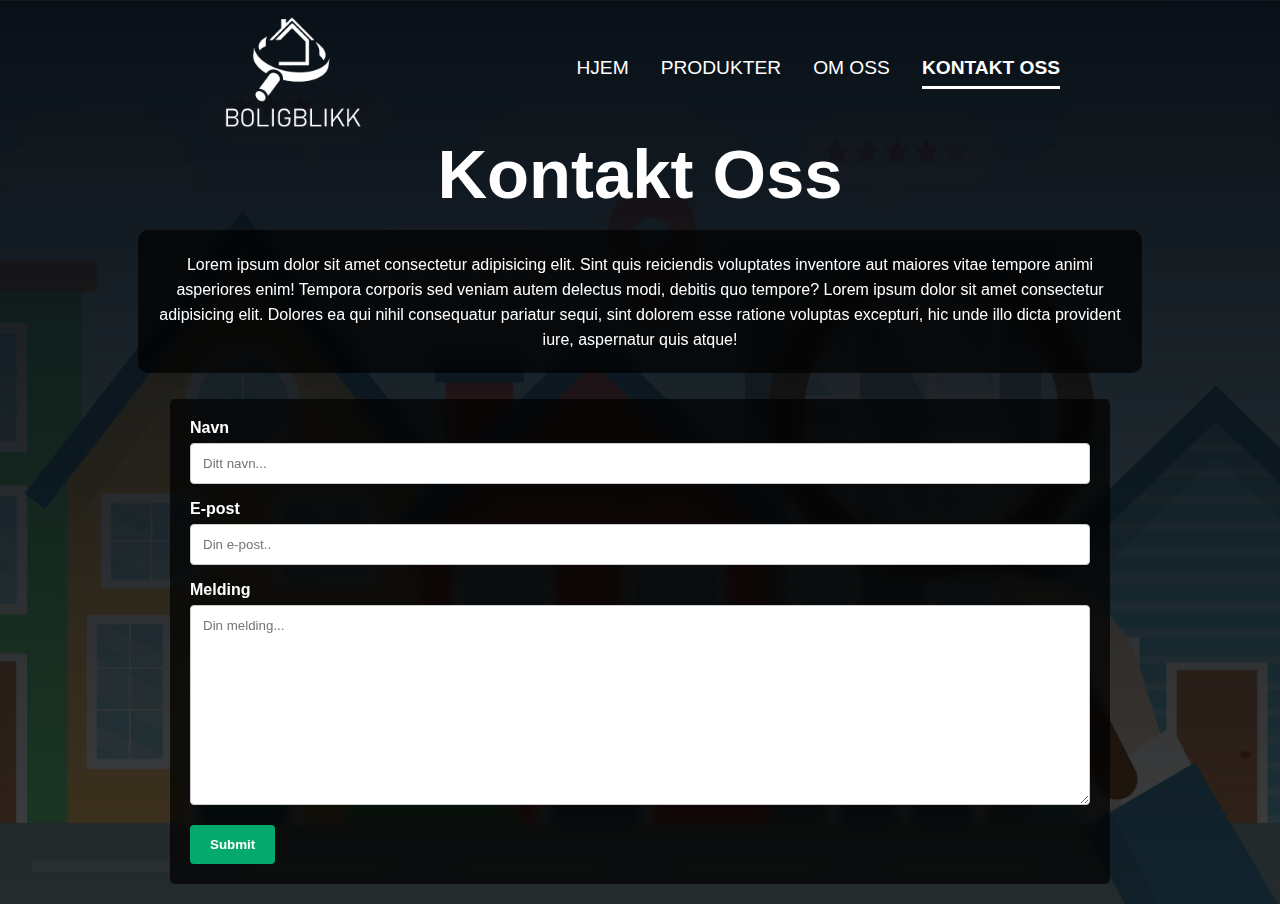
==== BoligBlikkNettside/kontaktOss.html @ 78e4384b "fixes" ====
<!DOCTYPE html>
<html>
  <head>
    <meta charset="UTF-8" />
    <meta name="viewport" content="width=device-width, initial-scale=1.0" />
    <title>BoligBlikk</title>
    <link rel="stylesheet" href="css/style.css" />
    <link rel="icon" type="image/jpg" href="media/favicon.png" />
  </head>
  <body>
    <div class="banner">
      <div class="navbar">
        
        <div class="logoContainer">
          <a href="index.html">
            <img src="media/FinalWhite.png" class="logo" /></a>
          </a>
        </div>

        <ul>
          <li><a href="index.html">Hjem</a></li>
          <li><a href="produkter.html">Produkter</a></li>
          <li><a href="omOss.html">Om oss</a></li>
          <li class="active"><a href="kontaktOss.html">Kontakt oss</a></li>
        </ul>
      </div>

        <div class="content">
          
          <div class="tittel">
              <h1>Kontakt Oss</h1>
          </div>

          <div class="beskrivelse">
            <p>Lorem ipsum dolor sit amet consectetur adipisicing elit. Sint quis reiciendis voluptates inventore aut maiores vitae tempore animi asperiores enim! Tempora corporis sed veniam autem delectus modi, debitis quo tempore? Lorem ipsum dolor sit amet consectetur adipisicing elit. Dolores ea qui nihil consequatur pariatur sequi, sint dolorem esse ratione voluptas excepturi, hic unde illo dicta provident iure, aspernatur quis atque!</p>
          </div>

          <div class="container">
            <form action="">
          
              <label for="fname">Navn</label>
              <input type="text" id="fname" name="firstname" placeholder="Ditt navn...">
          
              <label for="lname">E-post</label>
              <input type="text" id="lname" name="lastname" placeholder="Din e-post..">
          
              <label for="subject">Melding</label>
              <textarea id="subject" name="subject" placeholder="Din melding..." style="height:200px"></textarea>
          
              <input type="submit" value="Submit">
          
            </form>
          </div>
        </div>

      </div>

    </div>
  </body>
</html>
---- BoligBlikkNettside/css/style.css ----
/* Everything */
* {
    margin: 0;
    padding: 0;
    font-family: sans-serif;
    color: white;
}


/* Body */
body {
    width: 100%;
    height: auto;
    background-image: linear-gradient(rgba(9,16,24,35),rgba(0,0,0,0.75)),url(../media/4266805.jpg);
    background-size: cover;
    background-position: center;
    display: flex;
    flex-direction: column;
    align-items: center;
}


/* Navigation */
.navbar {
    /*background-color: rgba(255, 0, 0, 0.1);*/
    height: 15vh;
    width: 80vw;
    display: flex;
    flex-direction: row;
    justify-content:space-between;
    align-items: center;
}

.logo {
    margin: -1rem;
    max-height: 130%;
    min-width: 100%;
    object-fit: contain;
}

.logoContainer {
    height: 100%;
    width: 20%;
}


.navbar ul {
    display: flex;
    flex-direction: row;
}

.navbar ul li {
    list-style: none;
    display: flex;
    margin: 0 1rem;
    position: relative;
    align-items: center;
}


/* Navigation text design */
.navbar ul li a {
    text-decoration: none;
    color: #fff;
    text-transform: uppercase;
    font-size: 1.2rem;
}

.navbar ul li::after {
    content: '';
    height: 3px;
    width: 0%;
    background: #ffffff;
    position: absolute;
    left: 0;
    bottom: -10px;
    transition: 0.5s;
}

.navbar ul li:hover:after {
    width: 100%;
}

/* Style the active link and its line */
.navbar ul li.active {
    font-weight: bold; /* You can add other styles as needed */

}

.navbar ul li.active::after {
    width: 100%;
}


/* Content */
.content {
    /* background-color: rgba(0, 255, 0, 0.1); */
    height: auto;
    width: 80vw;
    display: flex;
    align-items: center;
    flex-direction: column;
    justify-content: center;
    min-height: 85vh;
}

.content h1 {
    font-size: 4.3rem
}

.content p {
    margin: 20px auto;
    font-weight: 100;
    line-height: 25px;
    text-align: center;
}

.beskrivelse {
    margin-left: 20%;
    margin-right: 20%;
    margin-top: 1%;
}

.buttonsHomepage {
    display: flex;
    flex-direction: row;
    max-width: 100%;
}

.tittel {
    margin-top: -2vw;;
}

/* Homepage buttons */
button {
    width: 13rem;
    padding: 15px 0;
    text-align: center;
    margin: 20px 10px;
    border-radius: 25px;
    font-weight: bold;
    border: 2px solid white;
    background: transparent;
    color: #fff;
    cursor: pointer;
    position: relative;
    overflow: hidden;
}

span {
    background-color: #254561;
    height: 100%;
    width: 0;
    border-radius: 25px;
    position: absolute;
    left: 0;
    bottom: 0;
    z-index: -1;
    transition: 0.2s;
}

button:hover span {
    width: 100%;
}


/* Content produkter */
.beskrivelse {
    margin: 1rem 5rem;
    background-color: rgba(0, 0, 0, 0.7);
    border-radius: 10px;
    padding: 0.1rem 1rem;
    max-width: 70%;
    min-width: 95%;
    backdrop-filter: blur(5px);
}

.produktBilder {
    display: flex;
    flex-direction: row;
    align-items: center;
}

.produktBildeTekst {
    display: flex;
    flex-direction: row;
    align-items: center;
    margin: 0 1vw;
    padding: 15px;
    background-color: rgba(0, 0, 0, 0.7);
    border-radius: 50px;
    margin-bottom: 1rem;
    max-width: 70%;
    backdrop-filter: blur(5px);
}

.produktBildeTekst p {
    margin: 1vw;
}

.produktBilde {
    max-height: 400px;
    max-width: 200px;
    width: auto;
    border-radius: 30px;
}


/* Content om oss */
.ansatte {
    background-color: rgba(0, 0, 0, 0.7);
    border-radius: 50px;
    padding: 15px;
    max-width: auto;
    display: flex;
    flex-direction: column;
    max-width: 70%;
    min-width: 95%;
    backdrop-filter: blur(5px);
}

.ansatte1 {
    display: flex;
    flex-direction: row;
    justify-content:space-between;
    margin: 0 2%;
    
}

.ansatte2 {
    display: flex;
    flex-direction: row;
    justify-content:space-evenly;
    margin-top: -2%;
}

.ansatt {
    display: flex;
    flex-direction: column;
    align-items: center;
}

.ansatt p {
    margin: 1px 0;
}

.ansattBilde {
    width: 9vw;
    border-radius: 100px;
}


/* Content kontakt oss */
input[type=text], select, textarea {
    width: 100%; /* Full width */
    padding: 12px; /* Some padding */ 
    border: 1px solid #ccc; /* Gray border */
    border-radius: 4px; /* Rounded borders */
    box-sizing: border-box; /* Make sure that padding and width stays in place */
    margin-top: 6px; /* Add a top margin */
    margin-bottom: 16px; /* Bottom margin */
    resize: vertical; /* Allow the user to vertically resize the textarea (not horizontally) */
    color: black;
  }
  
  /* Style the submit button with a specific background color etc */
  input[type=submit] {
    background-color: #04AA6D;
    color: white;
    padding: 12px 20px;
    border: none;
    border-radius: 4px;
    cursor: pointer;
    font-weight: bold;
  }
  
  /* When moving the mouse over the submit button, add a darker green color */
  input[type=submit]:hover {
    background-color: #45a049;
  }
  
  /* Add a background color and some padding around the form */
  .container {
    margin-top: 1%;
    border-radius: 5px;
    background-color: rgba(0, 0, 0, 0.7);
    padding: 20px;
    margin-left: 20%;
    margin-right: 20%;
    color: black;
    font-weight: bold;
    margin-bottom: 20px;
    width: 94%;
    max-width: 900px;
    backdrop-filter: blur(5px);
  }


/* Phone screens */
  @media only screen and (max-width: 600px) {
    .navbar {
        justify-content: space-around;
        margin: 0;
    }

    .navbar ul {
        flex-direction: column;
    }
    
    .navbar ul li {
        padding: 5% 0;
    }

    .navbar ul li a {
        font-size: 1rem;
    }

    .navbar ul li::after {
        bottom: 2px;
    }

    .logo {
        height: auto;
        width: 40%;
    }

    .produktBildeTekst {
        max-width: 90%;
    }
    
  }

  /* 1560px */
  @media only screen and (max-width: 1530px) {
    .navbar {
        justify-content: space-around;
        margin: 0;
    }

    .produktBilder {
        display: flex;
        flex-direction: column;
    }

    .produktBildeTekst {
        border-radius: 30px;
    }

    .tittel {
        margin-top: 0;
    }
 
  }
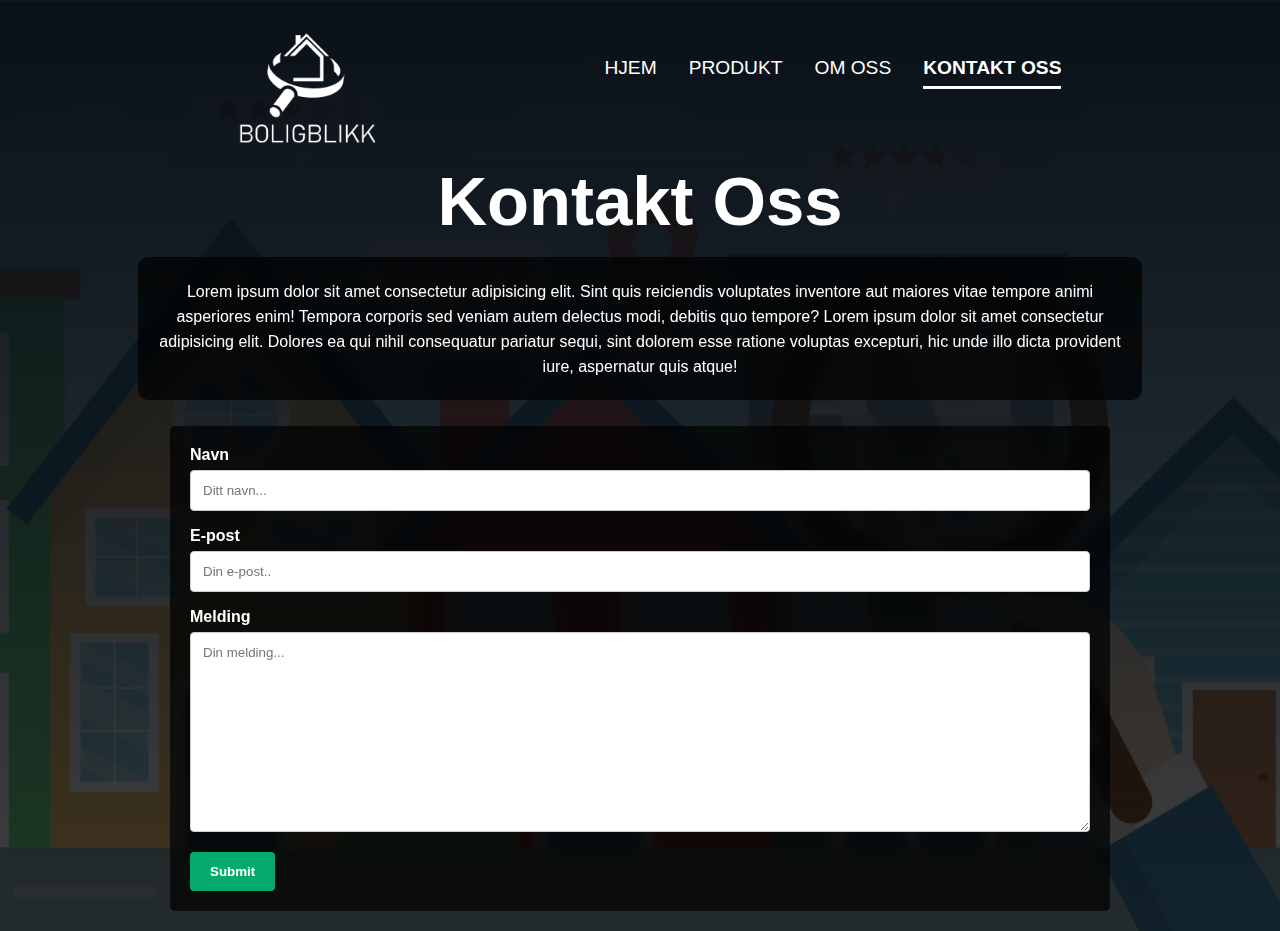
==== commit 78df2ee5: "fixes" ====
--- a/BoligBlikkNettside/kontaktOss.html
+++ b/BoligBlikkNettside/kontaktOss.html
@@ -19,7 +19,7 @@
 
         <ul>
           <li><a href="index.html">Hjem</a></li>
-          <li><a href="produkter.html">Produkter</a></li>
+          <li><a href="produkter.html">Produkt</a></li>
           <li><a href="omOss.html">Om oss</a></li>
           <li class="active"><a href="kontaktOss.html">Kontakt oss</a></li>
         </ul>
@@ -47,7 +47,7 @@
               <label for="subject">Melding</label>
               <textarea id="subject" name="subject" placeholder="Din melding..." style="height:200px"></textarea>
           
-              <input type="submit" value="Submit">
+              <input type="submit" value="Submit" onclick="myFunction()">
           
             </form>
           </div>
--- a/BoligBlikkNettside/css/style.css
+++ b/BoligBlikkNettside/css/style.css
@@ -32,7 +32,6 @@
 }
 
 .logo {
-    margin: -1rem;
     max-height: 130%;
     min-width: 100%;
     object-fit: contain;
@@ -41,6 +40,7 @@
 .logoContainer {
     height: 100%;
     width: 20%;
+    margin-right: 2rem;
 }
 
 
@@ -252,14 +252,14 @@
 
 /* Content kontakt oss */
 input[type=text], select, textarea {
-    width: 100%; /* Full width */
-    padding: 12px; /* Some padding */ 
-    border: 1px solid #ccc; /* Gray border */
-    border-radius: 4px; /* Rounded borders */
-    box-sizing: border-box; /* Make sure that padding and width stays in place */
-    margin-top: 6px; /* Add a top margin */
-    margin-bottom: 16px; /* Bottom margin */
-    resize: vertical; /* Allow the user to vertically resize the textarea (not horizontally) */
+    width: 100%;
+    padding: 12px;
+    border: 1px solid #ccc;
+    border-radius: 4px;
+    box-sizing: border-box;
+    margin-top: 6px;
+    margin-bottom: 16px;
+    resize: vertical;
     color: black;
   }
   
@@ -294,6 +294,30 @@
     max-width: 900px;
     backdrop-filter: blur(5px);
   }
+  
+
+/* Scrollbar */
+/* width */
+::-webkit-scrollbar {
+    width: 10px;
+  }
+  
+  /* Track */
+  ::-webkit-scrollbar-track {
+    background: #181818;
+  }
+  
+  /* Handle */
+  ::-webkit-scrollbar-thumb {
+    background: #888;
+    border-radius: 50px;
+  }
+  
+  /* Handle on hover */
+  ::-webkit-scrollbar-thumb:hover {
+    background: #555;
+    border-radius: 50px;
+  }
 
 
 /* Phone screens */
@@ -347,7 +371,7 @@
     }
 
     .tittel {
-        margin-top: 0;
+        margin-top: 3vh;
     }
  
   }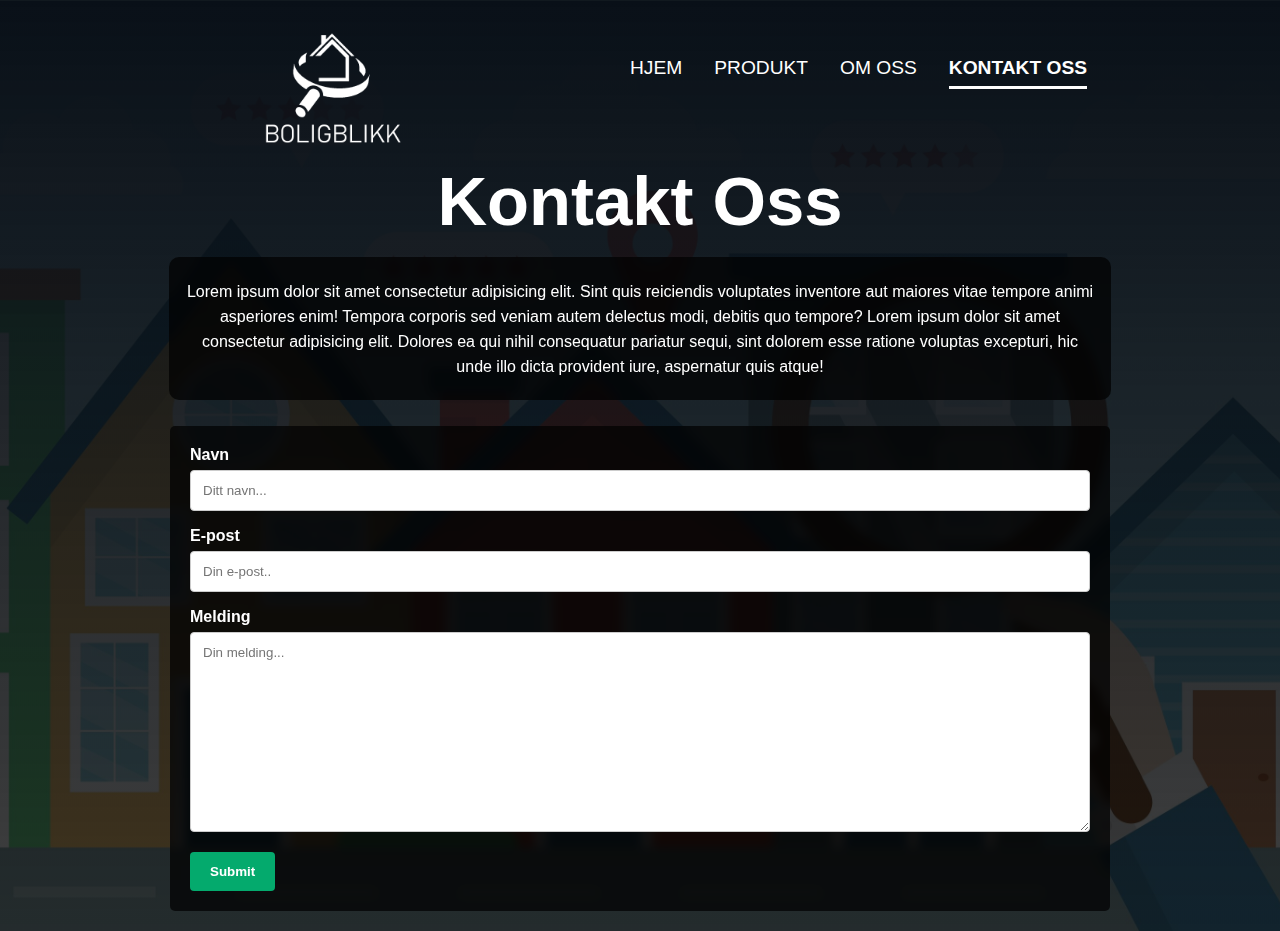
==== commit a535b68b: "fixes" ====
--- a/BoligBlikkNettside/kontaktOss.html
+++ b/BoligBlikkNettside/kontaktOss.html
@@ -31,7 +31,7 @@
               <h1>Kontakt Oss</h1>
           </div>
 
-          <div class="beskrivelse">
+          <div class="beskrivelseKontakt">
             <p>Lorem ipsum dolor sit amet consectetur adipisicing elit. Sint quis reiciendis voluptates inventore aut maiores vitae tempore animi asperiores enim! Tempora corporis sed veniam autem delectus modi, debitis quo tempore? Lorem ipsum dolor sit amet consectetur adipisicing elit. Dolores ea qui nihil consequatur pariatur sequi, sint dolorem esse ratione voluptas excepturi, hic unde illo dicta provident iure, aspernatur quis atque!</p>
           </div>
 
@@ -39,7 +39,7 @@
             <form action="">
           
               <label for="fname">Navn</label>
-              <input type="text" id="fname" name="firstname" placeholder="Ditt navn...">
+              <input type="text" id="fname" name="firstname" placeholder="Ditt navn..." >
           
               <label for="lname">E-post</label>
               <input type="text" id="lname" name="lastname" placeholder="Din e-post..">
--- a/BoligBlikkNettside/css/style.css
+++ b/BoligBlikkNettside/css/style.css
@@ -4,6 +4,7 @@
     padding: 0;
     font-family: sans-serif;
     color: white;
+    text-align: center;
 }
 
 
@@ -39,10 +40,9 @@
 
 .logoContainer {
     height: 100%;
-    width: 20%;
+    width: 30%;
     margin-right: 2rem;
 }
-
 
 .navbar ul {
     display: flex;
@@ -148,7 +148,7 @@
 }
 
 span {
-    background-color: #254561;
+    background-color: rgba(0, 28, 61, 0.5);
     height: 100%;
     width: 0;
     border-radius: 25px;
@@ -157,7 +157,9 @@
     bottom: 0;
     z-index: -1;
     transition: 0.2s;
-}
+    backdrop-filter: blur(2px);
+}
+
 
 button:hover span {
     width: 100%;
@@ -190,7 +192,7 @@
     background-color: rgba(0, 0, 0, 0.7);
     border-radius: 50px;
     margin-bottom: 1rem;
-    max-width: 70%;
+    max-width: 8630;
     backdrop-filter: blur(5px);
 }
 
@@ -262,6 +264,16 @@
     resize: vertical;
     color: black;
   }
+
+  .beskrivelseKontakt {
+    margin: 1rem 5rem;
+    background-color: rgba(0, 0, 0, 0.7);
+    border-radius: 10px;
+    padding: 0.1rem 1rem;
+    max-width: 910px;
+    width: 96%;
+    backdrop-filter: blur(5px);
+}
   
   /* Style the submit button with a specific background color etc */
   input[type=submit] {
@@ -294,6 +306,10 @@
     max-width: 900px;
     backdrop-filter: blur(5px);
   }
+
+  form, textarea, input {
+    text-align: left;
+  }
   
 
 /* Scrollbar */
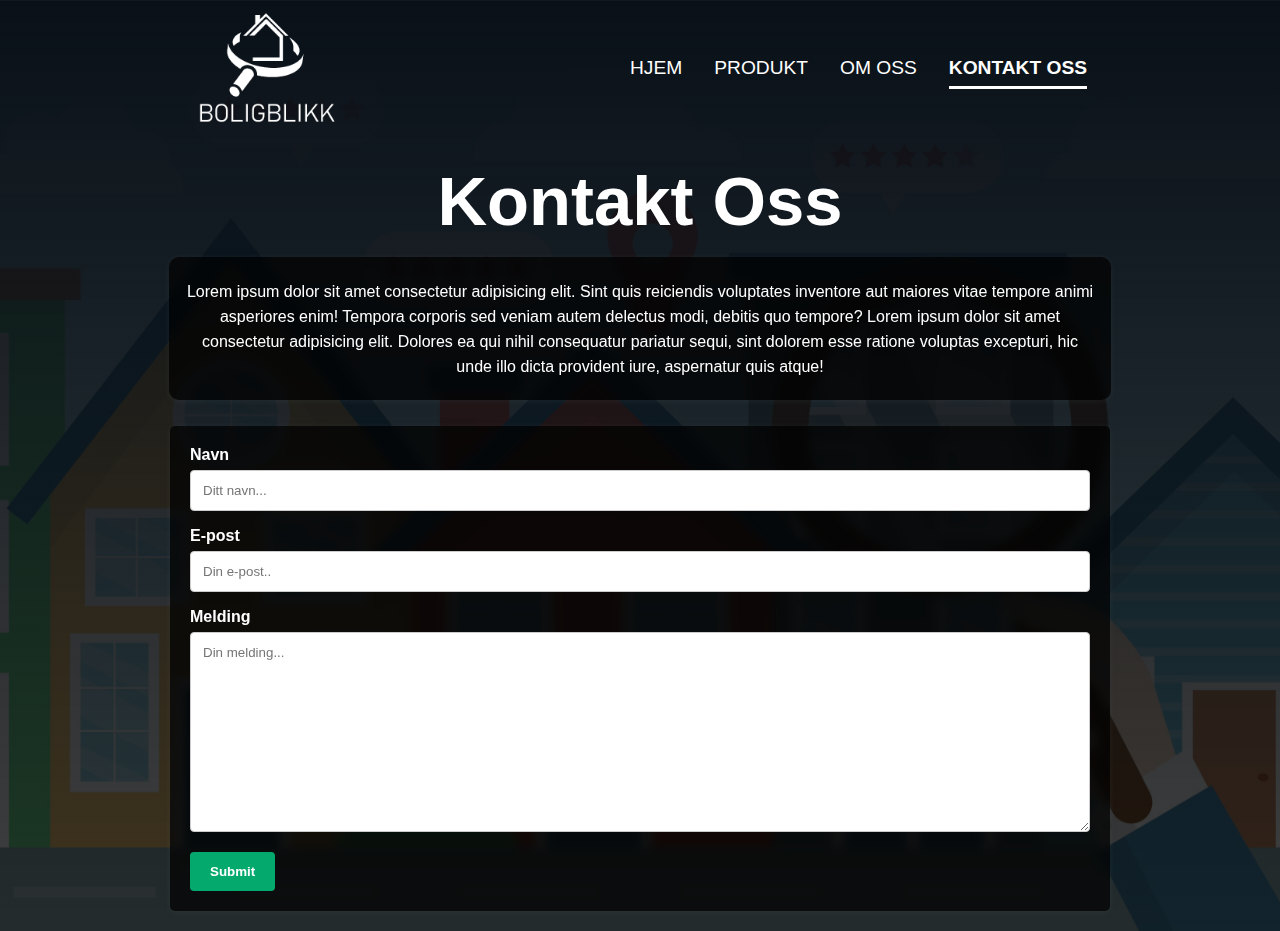
==== commit 123dbda4: "kompatibel på mobil" ====
--- a/BoligBlikkNettside/kontaktOss.html
+++ b/BoligBlikkNettside/kontaktOss.html
@@ -1,16 +1,20 @@
 <!DOCTYPE html>
 <html>
+
   <head>
     <meta charset="UTF-8" />
     <meta name="viewport" content="width=device-width, initial-scale=1.0" />
     <title>BoligBlikk</title>
     <link rel="stylesheet" href="css/style.css" />
-    <link rel="icon" type="image/jpg" href="media/favicon.png" />
+    <link rel="icon" type="image/jpg" href="media/HvitIkon.png" />
+    <script src="js/main.js"></script>
   </head>
+
   <body>
-    <div class="banner">
+
+      <!--Navigation PC-->
       <div class="navbar">
-        
+
         <div class="logoContainer">
           <a href="index.html">
             <img src="media/FinalWhite.png" class="logo" /></a>
@@ -23,8 +27,34 @@
           <li><a href="omOss.html">Om oss</a></li>
           <li class="active"><a href="kontaktOss.html">Kontakt oss</a></li>
         </ul>
+
       </div>
 
+      <!--Navigation Phone-->
+      <div class="navbarPhone">
+
+        <div class="logoContainer">
+          <a href="index.html">
+            <img src="media/HvitIkon.png" class="logoPhone" /></a>
+          </a>
+        </div>
+
+        <div class="hamburger" id="hamburger">
+          <img src="media/hamburger1.png" class="hamburgerImg"/></a>
+        </div>
+
+      </div>
+
+      <div class="navigationPhone" id="navigationPhone">
+        <ul>
+          <li><a href="index.html">Hjem</a></li>
+          <li><a href="produkter.html">Produkt</a></li>
+          <li><a href="omOss.html">Om oss</a></li>
+          <li class="active"><a href="kontaktOss.html">Kontakt oss</a></li>
+        </ul>
+      </div>
+
+      <!-- Content -->
         <div class="content">
           
           <div class="tittel">
--- a/BoligBlikkNettside/css/style.css
+++ b/BoligBlikkNettside/css/style.css
@@ -38,10 +38,19 @@
     object-fit: contain;
 }
 
-.logoContainer {
+.navbar .logoContainer {
     height: 100%;
     width: 30%;
     margin-right: 2rem;
+    display: flex;
+    align-items: center;
+}
+
+.navbar .logoContainer a {
+    height: 100%;
+    margin-right: 2rem;
+    display: flex;
+    align-items: center;
 }
 
 .navbar ul {
@@ -83,8 +92,7 @@
 
 /* Style the active link and its line */
 .navbar ul li.active {
-    font-weight: bold; /* You can add other styles as needed */
-
+    font-weight: bold;
 }
 
 .navbar ul li.active::after {
@@ -171,39 +179,59 @@
     margin: 1rem 5rem;
     background-color: rgba(0, 0, 0, 0.7);
     border-radius: 10px;
+    backdrop-filter: blur(5px);
+    box-shadow: 0 1px 6px rgba(97, 105, 114, 0.15);
+    width: 100%;
+    padding: 0.5rem 1rem;
+}
+
+.beskrivelse p {
     padding: 0.1rem 1rem;
-    max-width: 70%;
-    min-width: 95%;
-    backdrop-filter: blur(5px);
 }
 
 .produktBilder {
     display: flex;
     flex-direction: row;
     align-items: center;
+    justify-content: space-between;
+    width: 100%;
 }
 
 .produktBildeTekst {
-    display: flex;
-    flex-direction: row;
-    align-items: center;
-    margin: 0 1vw;
-    padding: 15px;
+    width: 100%;
+    display: flex;
+    flex-direction: row;
+    align-items: center;
+    padding: 1rem 1rem;
     background-color: rgba(0, 0, 0, 0.7);
     border-radius: 50px;
     margin-bottom: 1rem;
     max-width: 8630;
     backdrop-filter: blur(5px);
+    box-shadow: 0 1px 6px rgba(97, 105, 114, 0.15);
+    margin: 1vh 0.4vw;
+}
+
+span {
+    margin: 0 10px;
+}
+
+span:first-of-type {
+    margin-left: 0;
+}
+
+span:last-of-type {
+    margin-right: 0;
 }
 
 .produktBildeTekst p {
-    margin: 1vw;
+    margin: 0.5vw;
 }
 
 .produktBilde {
     max-height: 400px;
     max-width: 200px;
-    width: auto;
+    width: 100%;
     border-radius: 30px;
 }
 
@@ -213,12 +241,11 @@
     background-color: rgba(0, 0, 0, 0.7);
     border-radius: 50px;
     padding: 15px;
-    max-width: auto;
     display: flex;
     flex-direction: column;
-    max-width: 70%;
-    min-width: 95%;
+    width: 100%;
     backdrop-filter: blur(5px);
+    box-shadow: 0 1px 6px rgba(97, 105, 114, 0.15);
 }
 
 .ansatte1 {
@@ -265,7 +292,7 @@
     color: black;
   }
 
-  .beskrivelseKontakt {
+.beskrivelseKontakt {
     margin: 1rem 5rem;
     background-color: rgba(0, 0, 0, 0.7);
     border-radius: 10px;
@@ -273,10 +300,10 @@
     max-width: 910px;
     width: 96%;
     backdrop-filter: blur(5px);
-}
-  
-  /* Style the submit button with a specific background color etc */
-  input[type=submit] {
+    box-shadow: 0 1px 6px rgba(97, 105, 114, 0.15);
+}
+  
+input[type=submit] {
     background-color: #04AA6D;
     color: white;
     padding: 12px 20px;
@@ -284,15 +311,14 @@
     border-radius: 4px;
     cursor: pointer;
     font-weight: bold;
-  }
-  
-  /* When moving the mouse over the submit button, add a darker green color */
-  input[type=submit]:hover {
+}
+  
+input[type=submit]:hover {
     background-color: #45a049;
-  }
-  
-  /* Add a background color and some padding around the form */
-  .container {
+}
+  
+
+.container {
     margin-top: 1%;
     border-radius: 5px;
     background-color: rgba(0, 0, 0, 0.7);
@@ -305,42 +331,139 @@
     width: 94%;
     max-width: 900px;
     backdrop-filter: blur(5px);
-  }
-
-  form, textarea, input {
+    box-shadow: 0 1px 6px rgba(97, 105, 114, 0.15);
+}
+
+form, textarea, input {
     text-align: left;
-  }
+}
   
 
 /* Scrollbar */
-/* width */
 ::-webkit-scrollbar {
     width: 10px;
-  }
-  
-  /* Track */
-  ::-webkit-scrollbar-track {
+}
+  
+::-webkit-scrollbar-track {
     background: #181818;
-  }
-  
-  /* Handle */
-  ::-webkit-scrollbar-thumb {
+}
+  
+::-webkit-scrollbar-thumb {
     background: #888;
     border-radius: 50px;
-  }
-  
-  /* Handle on hover */
-  ::-webkit-scrollbar-thumb:hover {
+}
+  
+::-webkit-scrollbar-thumb:hover {
     background: #555;
     border-radius: 50px;
-  }
+}
+
+
+/* Navigation Phone */
+.navbarPhone {
+    height: 12vh;
+    display: none;
+    justify-content: space-between;
+    background-color: rgb(11, 13, 15);
+    width: 100%;
+    box-shadow: 0 1px 6px rgba(97, 105, 114, 0.2);
+    backdrop-filter: blur(5px);
+    z-index: 3;
+}
+
+.navbarPhone .logoContainer {
+    padding-left: 55px;
+    padding-top: 0.6vh;
+}
+
+.navbarPhone .logoContainer a{
+    height: 100%;
+    width: 100%;
+    display: flex;
+    align-items: center;
+}
+
+.logoPhone {
+    max-height: 80%;
+    object-fit: contain;
+}
+
+.hamburgerImg {
+    max-height: 65%;
+    object-fit: contain;
+}
+
+.navbarPhone .hamburger {
+    padding: 0 45px;
+    display: flex;
+    align-items: center;
+    
+}
+
+.navbarPhone .hamburger:hover {
+    background-color: rgba(22, 29, 36, 0.8);
+}
+
+.navigationPhone {
+    height: 0;
+    visibility: hidden;
+    width: 100%;
+    background-color: rgb(15, 17, 19, 0.98);
+    backdrop-filter: blur(10px);
+    transition: height 0.3s, visibility 0.1s;
+    display: none;
+    justify-content: center;
+    flex-direction: column;
+    padding-bottom: 5vh;
+    position: absolute;
+    top: 12vh;
+    z-index: 2;
+}
+
+.navigationPhone ul{
+    display: flex;
+    justify-content: center;
+    flex-direction: column;
+    align-items: center;
+    height: 100%;
+    width: 100%;
+}
+
+.navigationPhone ul li{
+    width: 90vw;
+    height: 100%;
+    display: flex;
+    justify-content: space-evenly;
+    align-items: center;
+    border-bottom: solid;
+    border-width: 0.1rem;
+    border-color: rgb(51, 51, 51);
+}
+
+.navigationPhone ul li a {
+    width: 80%;
+    height: 60%;
+    padding: auto;
+    text-decoration: none;
+    color: #fff;
+    text-transform: uppercase;
+    font-size: 1.2rem;
+    display: flex;
+    align-items: center;
+    justify-content: center;
+    font-size: 22px;
+}
+
+.navigationPhone ul li.active {
+}
 
 
 /* Phone screens */
-  @media only screen and (max-width: 600px) {
+  @media only screen and (max-width: 768px) {
     .navbar {
         justify-content: space-around;
         margin: 0;
+        display: none;
     }
 
     .navbar ul {
@@ -364,21 +487,38 @@
         width: 40%;
     }
 
-    .produktBildeTekst {
-        max-width: 90%;
-    }
-    
+    .content {
+        min-height: 88vh;
+    }
+
+    .navigationPhone {
+        display: flex;
+    }
+
+    .navigationPhone {
+        height: 0;
+        visibility:hidden
+    }
+
+    .navigationPhone.active {
+        height: 65vh;
+        visibility: visible;
+    }
+
+    .navbarPhone {
+        display: flex;
+    }
   }
 
-  /* 1560px */
-  @media only screen and (max-width: 1530px) {
+
+  /* Mindre skjerm */
+  @media only screen and (max-width: 1430px) {
     .navbar {
         justify-content: space-around;
         margin: 0;
     }
 
     .produktBilder {
-        display: flex;
         flex-direction: column;
     }
 
@@ -389,5 +529,4 @@
     .tittel {
         margin-top: 3vh;
     }
- 
   }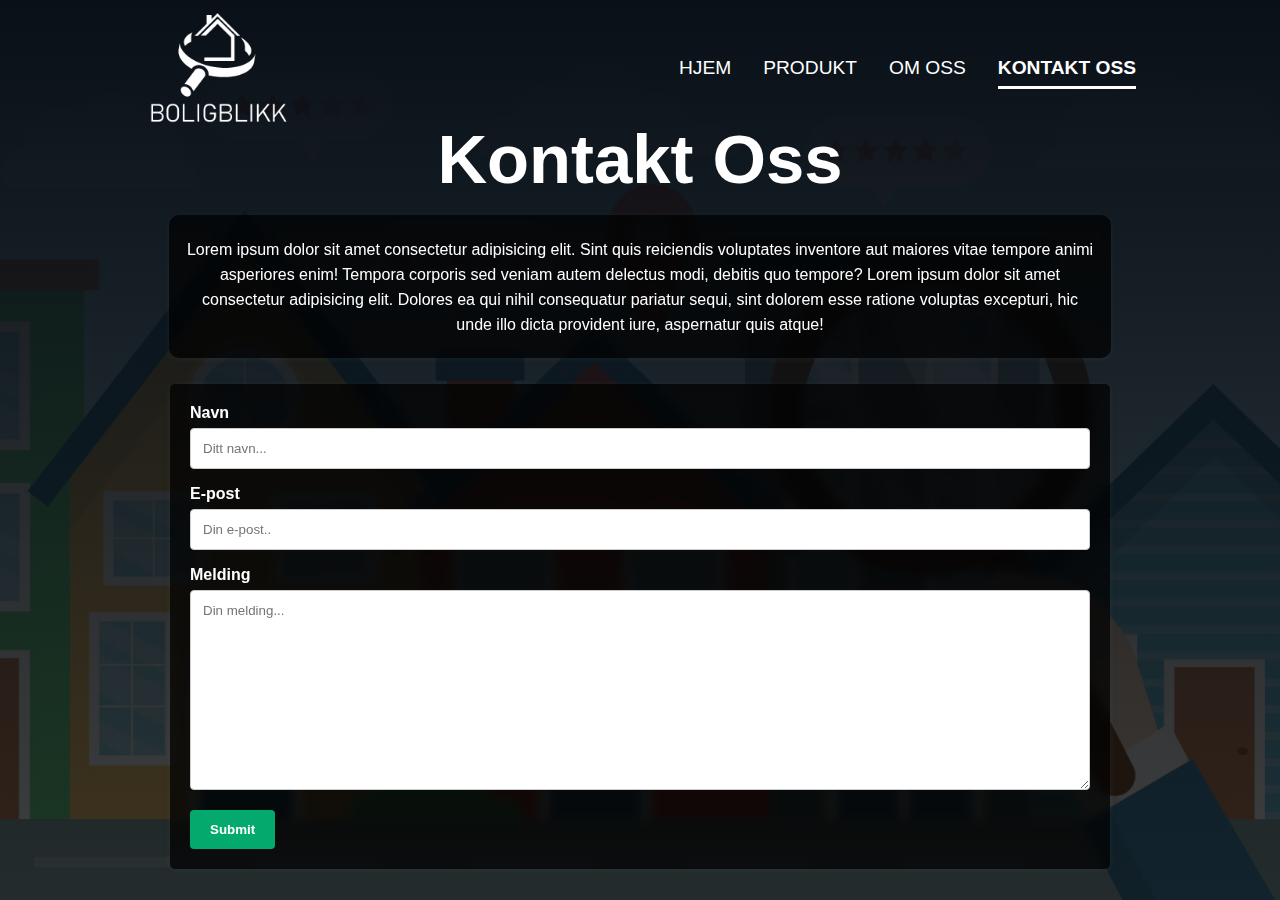
==== commit f14925b7: "accessibility and scaling" ====
--- a/BoligBlikkNettside/kontaktOss.html
+++ b/BoligBlikkNettside/kontaktOss.html
@@ -1,12 +1,12 @@
 <!DOCTYPE html>
-<html>
+<html lang="nb">
 
   <head>
     <meta charset="UTF-8" />
     <meta name="viewport" content="width=device-width, initial-scale=1.0" />
     <title>BoligBlikk</title>
     <link rel="stylesheet" href="css/style.css" />
-    <link rel="icon" type="image/jpg" href="media/HvitIkon.png" />
+    <link rel="icon" type="image/jpg" href="media/HvitIkon.png" alt="BoligBlikk Ikon" />
     <script src="js/main.js"></script>
   </head>
 
@@ -17,7 +17,7 @@
 
         <div class="logoContainer">
           <a href="index.html">
-            <img src="media/FinalWhite.png" class="logo" /></a>
+            <img src="media/FinalWhite.png" class="logo" alt="BoligBlikk Logo" /></a>
           </a>
         </div>
 
@@ -35,12 +35,12 @@
 
         <div class="logoContainer">
           <a href="index.html">
-            <img src="media/HvitIkon.png" class="logoPhone" /></a>
+            <img src="media/HvitIkon.png" class="logoPhone" alt="BoligBlikk Logo" /></a>
           </a>
         </div>
 
         <div class="hamburger" id="hamburger">
-          <img src="media/hamburger1.png" class="hamburgerImg"/></a>
+          <img src="media/hamburger1.png" class="hamburgerImg" alt="Meny Ikon" /></a>
         </div>
 
       </div>
--- a/BoligBlikkNettside/css/style.css
+++ b/BoligBlikkNettside/css/style.css
@@ -202,6 +202,7 @@
     display: flex;
     flex-direction: row;
     align-items: center;
+    justify-content: space-between;
     padding: 1rem 1rem;
     background-color: rgba(0, 0, 0, 0.7);
     border-radius: 50px;
@@ -210,6 +211,21 @@
     backdrop-filter: blur(5px);
     box-shadow: 0 1px 6px rgba(97, 105, 114, 0.15);
     margin: 1vh 0.4vw;
+    min-height: 300px;
+    max-height: 400px;
+    height: 25vw;
+}
+
+.produktTekst {
+    display: flex;
+    align-items: center;
+    height: 100%;
+    margin-left: calc(10px);
+    overflow: auto;
+}
+
+.produktTekst p{
+    max-height: 100%;
 }
 
 span {
@@ -224,14 +240,8 @@
     margin-right: 0;
 }
 
-.produktBildeTekst p {
-    margin: 0.5vw;
-}
-
 .produktBilde {
-    max-height: 400px;
-    max-width: 200px;
-    width: 100%;
+    height: 100%;
     border-radius: 30px;
 }
 
@@ -442,7 +452,7 @@
 
 .navigationPhone ul li a {
     width: 80%;
-    height: 60%;
+    height: 70%;
     padding: auto;
     text-decoration: none;
     color: #fff;
@@ -512,7 +522,7 @@
 
 
   /* Mindre skjerm */
-  @media only screen and (max-width: 1430px) {
+  @media only screen and (max-width: 1250px) {
     .navbar {
         justify-content: space-around;
         margin: 0;
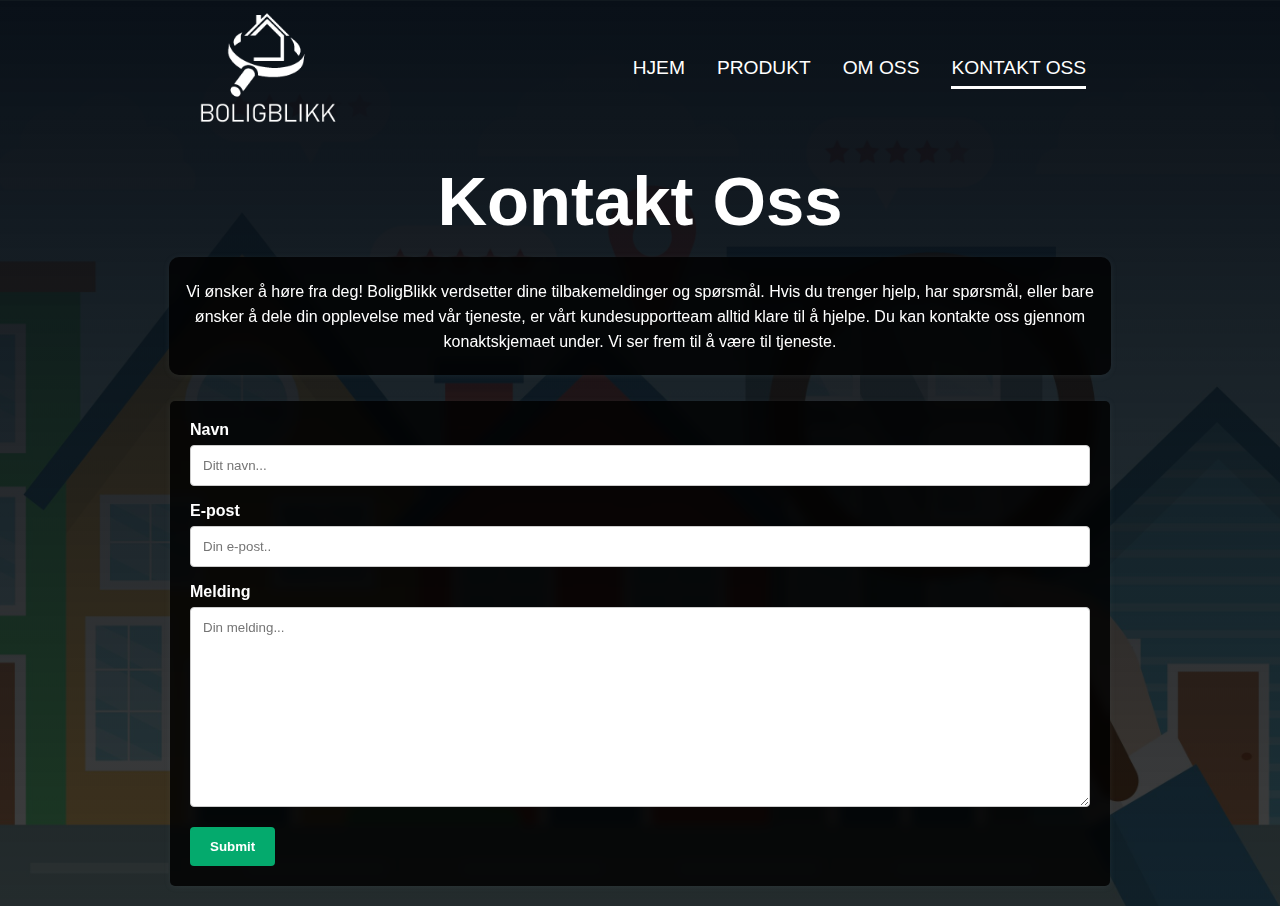
==== commit a1450d04: "Innhold" ====
--- a/BoligBlikkNettside/kontaktOss.html
+++ b/BoligBlikkNettside/kontaktOss.html
@@ -62,7 +62,7 @@
           </div>
 
           <div class="beskrivelseKontakt">
-            <p>Lorem ipsum dolor sit amet consectetur adipisicing elit. Sint quis reiciendis voluptates inventore aut maiores vitae tempore animi asperiores enim! Tempora corporis sed veniam autem delectus modi, debitis quo tempore? Lorem ipsum dolor sit amet consectetur adipisicing elit. Dolores ea qui nihil consequatur pariatur sequi, sint dolorem esse ratione voluptas excepturi, hic unde illo dicta provident iure, aspernatur quis atque!</p>
+            <p>Vi ønsker å høre fra deg! BoligBlikk verdsetter dine tilbakemeldinger og spørsmål. Hvis du trenger hjelp, har spørsmål, eller bare ønsker å dele din opplevelse med vår tjeneste, er vårt kundesupportteam alltid klare til å hjelpe. Du kan kontakte oss gjennom konaktskjemaet under. Vi ser frem til å være til tjeneste.</p>
           </div>
 
           <div class="container">
--- a/BoligBlikkNettside/css/style.css
+++ b/BoligBlikkNettside/css/style.css
@@ -92,7 +92,6 @@
 
 /* Style the active link and its line */
 .navbar ul li.active {
-    font-weight: bold;
 }
 
 .navbar ul li.active::after {
@@ -177,7 +176,7 @@
 /* Content produkter */
 .beskrivelse {
     margin: 1rem 5rem;
-    background-color: rgba(0, 0, 0, 0.7);
+    background-color: rgba(0, 0, 0, 0.8);
     border-radius: 10px;
     backdrop-filter: blur(5px);
     box-shadow: 0 1px 6px rgba(97, 105, 114, 0.15);
@@ -204,7 +203,7 @@
     align-items: center;
     justify-content: space-between;
     padding: 1rem 1rem;
-    background-color: rgba(0, 0, 0, 0.7);
+    background-color: rgba(0, 0, 0, 0.8);
     border-radius: 50px;
     margin-bottom: 1rem;
     max-width: 8630;
@@ -240,15 +239,27 @@
     margin-right: 0;
 }
 
-.produktBilde {
-    height: 100%;
-    border-radius: 30px;
+.produktBilde1, .produktBilde2, .produktBilde3 {
+    height: 100%;
+    border-radius: 27px;
+}
+
+.produktBilde1 {
+    margin-right: 0.5%;
+}
+
+.produktBilde2 {
+    margin-right: -1.5%;
+}
+
+.produktBilde3 {
+    margin-right: 1.5%;
 }
 
 
 /* Content om oss */
 .ansatte {
-    background-color: rgba(0, 0, 0, 0.7);
+    background-color: rgba(0, 0, 0, 0.8);
     border-radius: 50px;
     padding: 15px;
     display: flex;
@@ -304,7 +315,7 @@
 
 .beskrivelseKontakt {
     margin: 1rem 5rem;
-    background-color: rgba(0, 0, 0, 0.7);
+    background-color: rgba(0, 0, 0, 0.8);
     border-radius: 10px;
     padding: 0.1rem 1rem;
     max-width: 910px;
@@ -331,7 +342,7 @@
 .container {
     margin-top: 1%;
     border-radius: 5px;
-    background-color: rgba(0, 0, 0, 0.7);
+    background-color: rgba(0, 0, 0, 0.8);
     padding: 20px;
     margin-left: 20%;
     margin-right: 20%;
@@ -379,6 +390,8 @@
     box-shadow: 0 1px 6px rgba(97, 105, 114, 0.2);
     backdrop-filter: blur(5px);
     z-index: 3;
+    position: absolute;
+    position: fixed;
 }
 
 .navbarPhone .logoContainer {
@@ -420,7 +433,7 @@
     width: 100%;
     background-color: rgb(15, 17, 19, 0.98);
     backdrop-filter: blur(10px);
-    transition: height 0.3s, visibility 0.1s;
+    transition: height 0.3s, visibility 0.15s;
     display: none;
     justify-content: center;
     flex-direction: column;
@@ -428,6 +441,7 @@
     position: absolute;
     top: 12vh;
     z-index: 2;
+    position: fixed;
 }
 
 .navigationPhone ul{
@@ -499,6 +513,7 @@
 
     .content {
         min-height: 88vh;
+        margin-top: 12vh;
     }
 
     .navigationPhone {
@@ -522,7 +537,7 @@
 
 
   /* Mindre skjerm */
-  @media only screen and (max-width: 1250px) {
+  @media only screen and (max-width: 1430px) {
     .navbar {
         justify-content: space-around;
         margin: 0;
